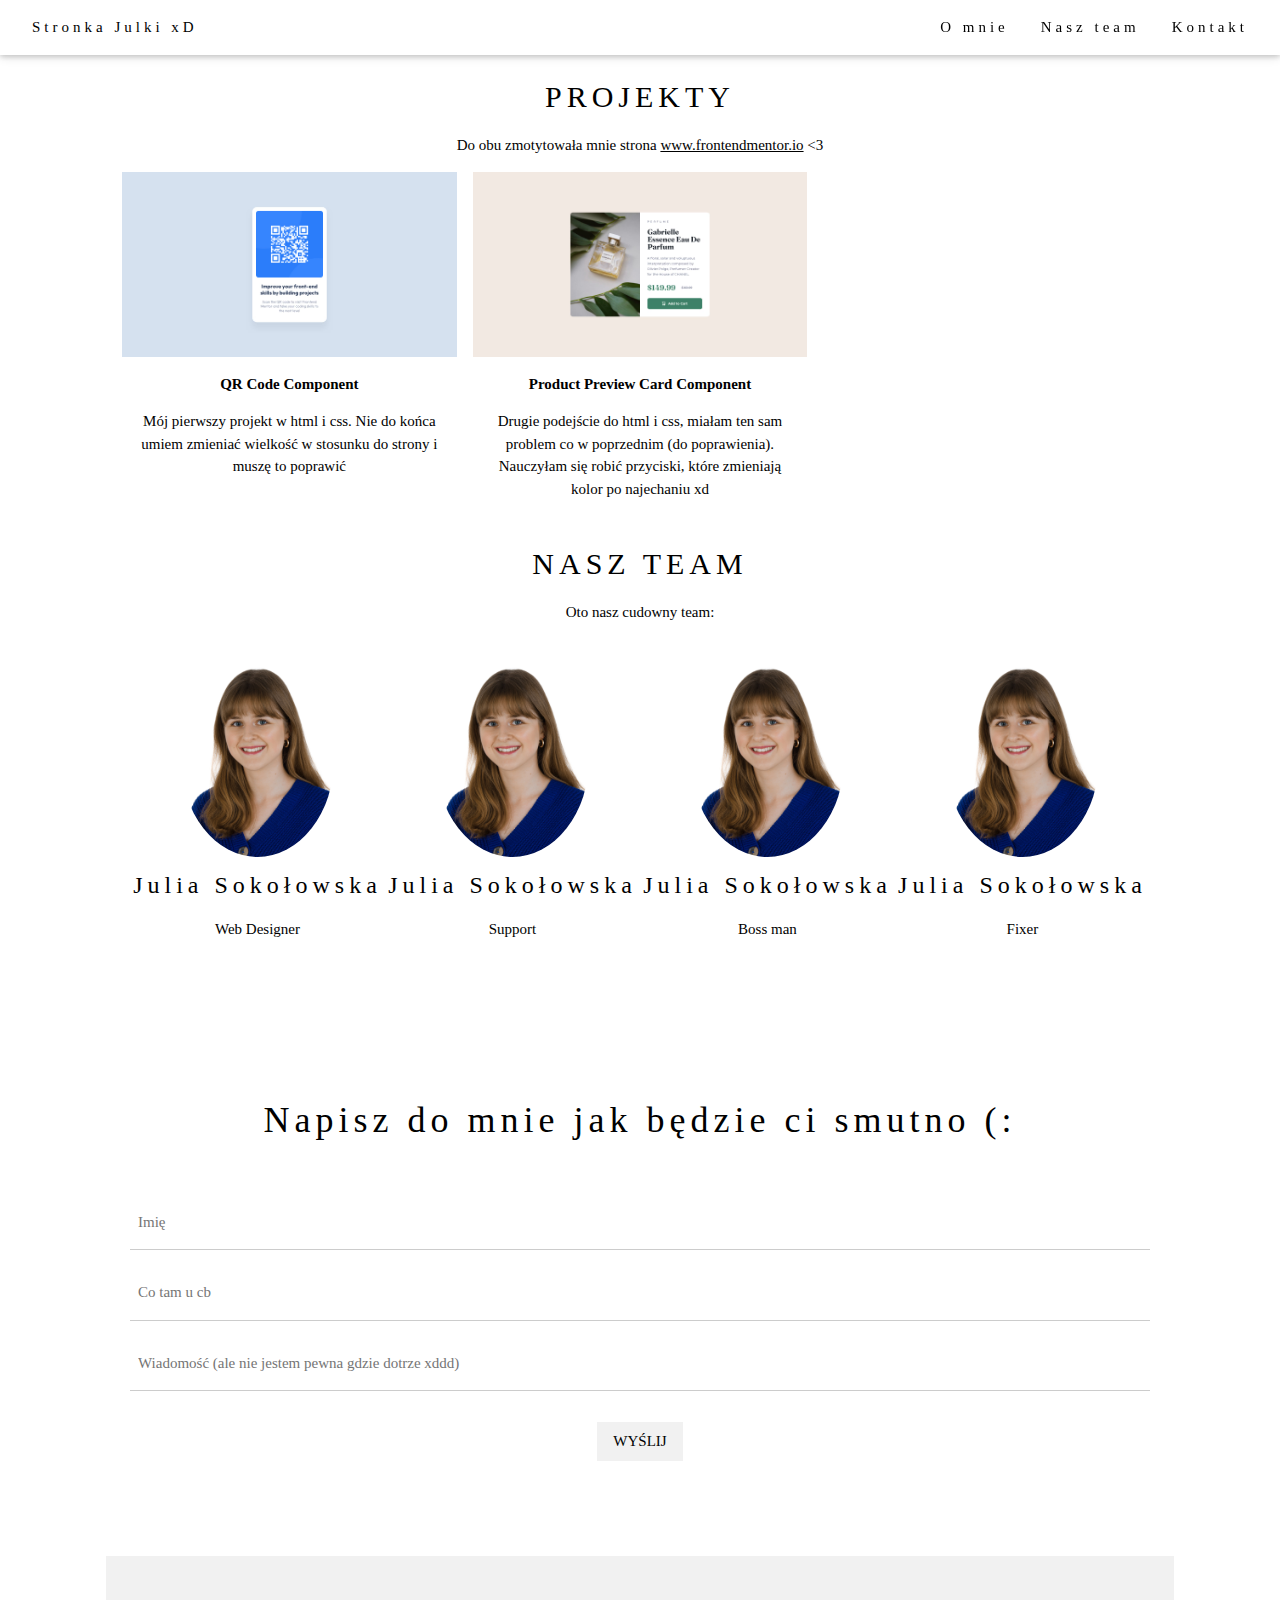
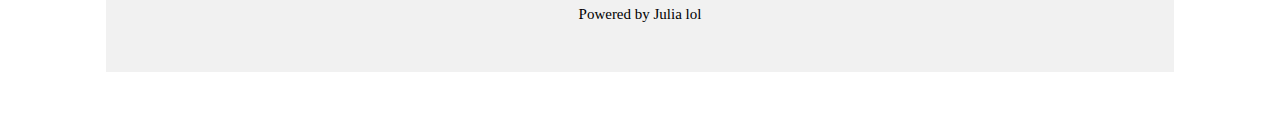
==== index.html @ 531f9da5 "kontakt zmiany" ====
<!DOCTYPE html>
<html>
<head>
<title>HEJOOO</title>
<meta charset="UTF-8">
<meta name="viewport" content="width=device-width, initial-scale=1">
<link rel="stylesheet" href="index.css">
<style>
body {font-family: "Times New Roman", Georgia, Serif;}
h1, h2, h3, h4, h5, h6 {
  font-family: "Playfair Display";
  letter-spacing: 5px;
}
</style>
</head>
<body>

<!-- Navbar -->
<div class="w3-top">
  <div class="w3-bar w3-white w3-padding w3-card" style="letter-spacing:4px;">
    <a href="#home" class="w3-bar-item w3-button">Stronka Julki xD</a>
    <!-- Right-sided navbar links. Hide them on small screens -->
    <div class="w3-right w3-hide-small">
      <a href="#projekty" class="w3-bar-item w3-button">O mnie</a>
      <a href="#naszteam" class="w3-bar-item w3-button">Nasz team</a>
      <a href="#contact" class="w3-bar-item w3-button">Kontakt</a>
    </div>
  </div>
</div>

<!-- Page content -->
<div class="w3-content" style="max-width:1100px">

 <!-- Projekty-->
 <div class="w3-container w3-padding-64 w3-center" id="projekty">
    <h2>PROJEKTY</h2>
    <p>Do obu zmotytowała mnie strona <a href="https://www.frontendmentor.io/challenges/">www.frontendmentor.io</a> <3</p>
 <div class="w3-row-padding">
    <div class="w3-third w3-container w3-margin-bottom">
      <a href="QR-code-component/"> <img src="1pro.jpg" alt="Norway" style="width:100%" class="w3-hover-opacity"></a>
      <div class="w3-container w3-white">
        <p><b>QR Code Component</b></p>
        <p>Mój pierwszy projekt w html i css. Nie do końca umiem zmieniać wielkość w stosunku do strony i muszę to poprawić</p>
      </div>
    </div>
    <div class="w3-third w3-container w3-margin-bottom">
        <a href="Product-preview-card-component/"> <img src="2pro.jpg" alt="Norway" style="width:100%" class="w3-hover-opacity"></a>
      <div class="w3-container w3-white">
        <p><b>Product Preview Card Component</b></p>
        <p>Drugie podejście do html i css, miałam ten sam problem co w poprzednim (do poprawienia). Nauczyłam się robić przyciski, które zmieniają kolor po najechaniu xd</p>
      </div>
    </div>

  <!-- Nasz team-->
 
  <div class="w3-container w3-padding-64 w3-center" id="naszteam">
    <h2>NASZ TEAM</h2>
    <p>Oto nasz cudowny team:</p>
    
    <div class="w3-row"><br>
    
    <div class="w3-quarter">
      <img src="ja.jpg" alt="Boss" style="width:60%" class="w3-circle w3-hover-opacity">
      <h3>Julia Sokołowska</h3>
      <p>Web Designer</p>
    </div>
    
    <div class="w3-quarter">
      <img src="ja.jpg" alt="Boss" style="width:60%" class="w3-circle w3-hover-opacity">
      <h3>Julia Sokołowska</h3>
      <p>Support</p>
    </div>
    
    <div class="w3-quarter">
      <img src="ja.jpg" alt="Boss" style="width:60%" class="w3-circle w3-hover-opacity">
      <h3>Julia Sokołowska</h3>
      <p>Boss man</p>
    </div>
    
    <div class="w3-quarter">
      <img src="ja.jpg" alt="Boss" style="width:60%" class="w3-circle w3-hover-opacity">
      <h3>Julia Sokołowska</h3>
      <p>Fixer</p>
    </div>
    
    </div>
    </div>
    

  <!-- Kontakt -->
  <div class="w3-container w3-padding-64" id="contact">
    <h1>Napisz do mnie jak będzie ci smutno (:</h1><br>
    <form action="/action_page.php" target="_blank">
      <p><input class="w3-input w3-padding-16" type="text" placeholder="Imię" required name="Name"></p>
      <p><input class="w3-input w3-padding-16" type="text" placeholder="Co tam u cb" required name="People"></p>
      <p><input class="w3-input w3-padding-16" type="text" placeholder="Wiadomość (ale nie jestem pewna gdzie dotrze xddd)" required name="Message"></p>
      <p><button class="w3-button w3-light-grey w3-section" type="submit">WYŚLIJ</button></p>
    </form>
  </div>
  
<!-- Koniec strony -->
</div>

<!-- Footer -->
<footer class="w3-center w3-light-grey w3-padding-32">
  <p>Powered by Julia lol</a></p>
</footer>

</body>
</html>
---- index.css ----
/* W3.CSS 4.15 December 2020 by Jan Egil and Borge Refsnes */
html{box-sizing:border-box}*,*:before,*:after{box-sizing:inherit}
/* Extract from normalize.css by Nicolas Gallagher and Jonathan Neal git.io/normalize */
html{-ms-text-size-adjust:100%;-webkit-text-size-adjust:100%}body{margin:0}
article,aside,details,figcaption,figure,footer,header,main,menu,nav,section{display:block}summary{display:list-item}
audio,canvas,progress,video{display:inline-block}progress{vertical-align:baseline}
audio:not([controls]){display:none;height:0}[hidden],template{display:none}
a{background-color:transparent}a:active,a:hover{outline-width:0}
abbr[title]{border-bottom:none;text-decoration:underline;text-decoration:underline dotted}
b,strong{font-weight:bolder}dfn{font-style:italic}mark{background:#ff0;color:#000}
small{font-size:80%}sub,sup{font-size:75%;line-height:0;position:relative;vertical-align:baseline}
sub{bottom:-0.25em}sup{top:-0.5em}figure{margin:1em 40px}img{border-style:none}
code,kbd,pre,samp{font-family:monospace,monospace;font-size:1em}hr{box-sizing:content-box;height:0;overflow:visible}
button,input,select,textarea,optgroup{font:inherit;margin:0}optgroup{font-weight:bold}
button,input{overflow:visible}button,select{text-transform:none}
button,[type=button],[type=reset],[type=submit]{-webkit-appearance:button}
button::-moz-focus-inner,[type=button]::-moz-focus-inner,[type=reset]::-moz-focus-inner,[type=submit]::-moz-focus-inner{border-style:none;padding:0}
button:-moz-focusring,[type=button]:-moz-focusring,[type=reset]:-moz-focusring,[type=submit]:-moz-focusring{outline:1px dotted ButtonText}
fieldset{border:1px solid #c0c0c0;margin:0 2px;padding:.35em .625em .75em}
legend{color:inherit;display:table;max-width:100%;padding:0;white-space:normal}textarea{overflow:auto}
[type=checkbox],[type=radio]{padding:0}
[type=number]::-webkit-inner-spin-button,[type=number]::-webkit-outer-spin-button{height:auto}
[type=search]{-webkit-appearance:textfield;outline-offset:-2px}
[type=search]::-webkit-search-decoration{-webkit-appearance:none}
::-webkit-file-upload-button{-webkit-appearance:button;font:inherit}
/* End extract */
html,body{font-family:Verdana,sans-serif;font-size:15px;line-height:1.5}html{overflow-x:hidden}
h1{font-size:36px}h2{font-size:30px}h3{font-size:24px}h4{font-size:20px}h5{font-size:18px}h6{font-size:16px}
.w3-serif{font-family:serif}.w3-sans-serif{font-family:sans-serif}.w3-cursive{font-family:cursive}.w3-monospace{font-family:monospace}
h1,h2,h3,h4,h5,h6{font-family:"Segoe UI",Arial,sans-serif;font-weight:400;margin:10px 0}.w3-wide{letter-spacing:4px}
hr{border:0;border-top:1px solid #eee;margin:20px 0}
.w3-image{max-width:100%;height:auto}img{vertical-align:middle}a{color:inherit}
.w3-table,.w3-table-all{border-collapse:collapse;border-spacing:0;width:100%;display:table}.w3-table-all{border:1px solid #ccc}
.w3-bordered tr,.w3-table-all tr{border-bottom:1px solid #ddd}.w3-striped tbody tr:nth-child(even){background-color:#f1f1f1}
.w3-table-all tr:nth-child(odd){background-color:#fff}.w3-table-all tr:nth-child(even){background-color:#f1f1f1}
.w3-hoverable tbody tr:hover,.w3-ul.w3-hoverable li:hover{background-color:#ccc}.w3-centered tr th,.w3-centered tr td{text-align:center}
.w3-table td,.w3-table th,.w3-table-all td,.w3-table-all th{padding:8px 8px;display:table-cell;text-align:left;vertical-align:top}
.w3-table th:first-child,.w3-table td:first-child,.w3-table-all th:first-child,.w3-table-all td:first-child{padding-left:16px}
.w3-btn,.w3-button{border:none;display:inline-block;padding:8px 16px;vertical-align:middle;overflow:hidden;text-decoration:none;color:inherit;background-color:inherit;text-align:center;cursor:pointer;white-space:nowrap}
.w3-btn:hover{box-shadow:0 8px 16px 0 rgba(0,0,0,0.2),0 6px 20px 0 rgba(0,0,0,0.19)}
.w3-btn,.w3-button{-webkit-touch-callout:none;-webkit-user-select:none;-khtml-user-select:none;-moz-user-select:none;-ms-user-select:none;user-select:none}   
.w3-disabled,.w3-btn:disabled,.w3-button:disabled{cursor:not-allowed;opacity:0.3}.w3-disabled *,:disabled *{pointer-events:none}
.w3-btn.w3-disabled:hover,.w3-btn:disabled:hover{box-shadow:none}
.w3-badge,.w3-tag{background-color:#000;color:#fff;display:inline-block;padding-left:8px;padding-right:8px;text-align:center}.w3-badge{border-radius:50%}
.w3-ul{list-style-type:none;padding:0;margin:0}.w3-ul li{padding:8px 16px;border-bottom:1px solid #ddd}.w3-ul li:last-child{border-bottom:none}
.w3-tooltip,.w3-display-container{position:relative}.w3-tooltip .w3-text{display:none}.w3-tooltip:hover .w3-text{display:inline-block}
.w3-ripple:active{opacity:0.5}.w3-ripple{transition:opacity 0s}
.w3-input{padding:8px;display:block;border:none;border-bottom:1px solid #ccc;width:100%}
.w3-select{padding:9px 0;width:100%;border:none;border-bottom:1px solid #ccc}
.w3-dropdown-click,.w3-dropdown-hover{position:relative;display:inline-block;cursor:pointer}
.w3-dropdown-hover:hover .w3-dropdown-content{display:block}
.w3-dropdown-hover:first-child,.w3-dropdown-click:hover{background-color:#ccc;color:#000}
.w3-dropdown-hover:hover > .w3-button:first-child,.w3-dropdown-click:hover > .w3-button:first-child{background-color:#ccc;color:#000}
.w3-dropdown-content{cursor:auto;color:#000;background-color:#fff;display:none;position:absolute;min-width:160px;margin:0;padding:0;z-index:1}
.w3-check,.w3-radio{width:24px;height:24px;position:relative;top:6px}
.w3-sidebar{height:100%;width:200px;background-color:#fff;position:fixed!important;z-index:1;overflow:auto}
.w3-bar-block .w3-dropdown-hover,.w3-bar-block .w3-dropdown-click{width:100%}
.w3-bar-block .w3-dropdown-hover .w3-dropdown-content,.w3-bar-block .w3-dropdown-click .w3-dropdown-content{min-width:100%}
.w3-bar-block .w3-dropdown-hover .w3-button,.w3-bar-block .w3-dropdown-click .w3-button{width:100%;text-align:left;padding:8px 16px}
.w3-main,#main{transition:margin-left .4s}
.w3-modal{z-index:3;display:none;padding-top:100px;position:fixed;left:0;top:0;width:100%;height:100%;overflow:auto;background-color:rgb(0,0,0);background-color:rgba(0,0,0,0.4)}
.w3-modal-content{margin:auto;background-color:#fff;position:relative;padding:0;outline:0;width:600px}
.w3-bar{width:100%;overflow:hidden}.w3-center .w3-bar{display:inline-block;width:auto}
.w3-bar .w3-bar-item{padding:8px 16px;float:left;width:auto;border:none;display:block;outline:0}
.w3-bar .w3-dropdown-hover,.w3-bar .w3-dropdown-click{position:static;float:left}
.w3-bar .w3-button{white-space:normal}
.w3-bar-block .w3-bar-item{width:100%;display:block;padding:8px 16px;text-align:left;border:none;white-space:normal;float:none;outline:0}
.w3-bar-block.w3-center .w3-bar-item{text-align:center}.w3-block{display:block;width:100%}
.w3-responsive{display:block;overflow-x:auto}
.w3-container:after,.w3-container:before,.w3-panel:after,.w3-panel:before,.w3-row:after,.w3-row:before,.w3-row-padding:after,.w3-row-padding:before,
.w3-cell-row:before,.w3-cell-row:after,.w3-clear:after,.w3-clear:before,.w3-bar:before,.w3-bar:after{content:"";display:table;clear:both}
.w3-col,.w3-half,.w3-third,.w3-twothird,.w3-threequarter,.w3-quarter{float:left;width:100%}
.w3-col.s1{width:8.33333%}.w3-col.s2{width:16.66666%}.w3-col.s3{width:24.99999%}.w3-col.s4{width:33.33333%}
.w3-col.s5{width:41.66666%}.w3-col.s6{width:49.99999%}.w3-col.s7{width:58.33333%}.w3-col.s8{width:66.66666%}
.w3-col.s9{width:74.99999%}.w3-col.s10{width:83.33333%}.w3-col.s11{width:91.66666%}.w3-col.s12{width:99.99999%}
@media (min-width:601px){.w3-col.m1{width:8.33333%}.w3-col.m2{width:16.66666%}.w3-col.m3,.w3-quarter{width:24.99999%}.w3-col.m4,.w3-third{width:33.33333%}
.w3-col.m5{width:41.66666%}.w3-col.m6,.w3-half{width:49.99999%}.w3-col.m7{width:58.33333%}.w3-col.m8,.w3-twothird{width:66.66666%}
.w3-col.m9,.w3-threequarter{width:74.99999%}.w3-col.m10{width:83.33333%}.w3-col.m11{width:91.66666%}.w3-col.m12{width:99.99999%}}
@media (min-width:993px){.w3-col.l1{width:8.33333%}.w3-col.l2{width:16.66666%}.w3-col.l3{width:24.99999%}.w3-col.l4{width:33.33333%}
.w3-col.l5{width:41.66666%}.w3-col.l6{width:49.99999%}.w3-col.l7{width:58.33333%}.w3-col.l8{width:66.66666%}
.w3-col.l9{width:74.99999%}.w3-col.l10{width:83.33333%}.w3-col.l11{width:91.66666%}.w3-col.l12{width:99.99999%}}
.w3-rest{overflow:hidden}.w3-stretch{margin-left:-16px;margin-right:-16px}
.w3-content,.w3-auto{margin-left:auto;margin-right:auto}.w3-content{max-width:980px}.w3-auto{max-width:1140px}
.w3-cell-row{display:table;width:100%}.w3-cell{display:table-cell}
.w3-cell-top{vertical-align:top}.w3-cell-middle{vertical-align:middle}.w3-cell-bottom{vertical-align:bottom}
.w3-hide{display:none!important}.w3-show-block,.w3-show{display:block!important}.w3-show-inline-block{display:inline-block!important}
@media (max-width:1205px){.w3-auto{max-width:95%}}
@media (max-width:600px){.w3-modal-content{margin:0 10px;width:auto!important}.w3-modal{padding-top:30px}
.w3-dropdown-hover.w3-mobile .w3-dropdown-content,.w3-dropdown-click.w3-mobile .w3-dropdown-content{position:relative}	
.w3-hide-small{display:none!important}.w3-mobile{display:block;width:100%!important}.w3-bar-item.w3-mobile,.w3-dropdown-hover.w3-mobile,.w3-dropdown-click.w3-mobile{text-align:center}
.w3-dropdown-hover.w3-mobile,.w3-dropdown-hover.w3-mobile .w3-btn,.w3-dropdown-hover.w3-mobile .w3-button,.w3-dropdown-click.w3-mobile,.w3-dropdown-click.w3-mobile .w3-btn,.w3-dropdown-click.w3-mobile .w3-button{width:100%}}
@media (max-width:768px){.w3-modal-content{width:500px}.w3-modal{padding-top:50px}}
@media (min-width:993px){.w3-modal-content{width:900px}.w3-hide-large{display:none!important}.w3-sidebar.w3-collapse{display:block!important}}
@media (max-width:992px) and (min-width:601px){.w3-hide-medium{display:none!important}}
@media (max-width:992px){.w3-sidebar.w3-collapse{display:none}.w3-main{margin-left:0!important;margin-right:0!important}.w3-auto{max-width:100%}}
.w3-top,.w3-bottom{position:fixed;width:100%;z-index:1}.w3-top{top:0}.w3-bottom{bottom:0}
.w3-overlay{position:fixed;display:none;width:100%;height:100%;top:0;left:0;right:0;bottom:0;background-color:rgba(0,0,0,0.5);z-index:2}
.w3-display-topleft{position:absolute;left:0;top:0}.w3-display-topright{position:absolute;right:0;top:0}
.w3-display-bottomleft{position:absolute;left:0;bottom:0}.w3-display-bottomright{position:absolute;right:0;bottom:0}
.w3-display-middle{position:absolute;top:50%;left:50%;transform:translate(-50%,-50%);-ms-transform:translate(-50%,-50%)}
.w3-display-left{position:absolute;top:50%;left:0%;transform:translate(0%,-50%);-ms-transform:translate(-0%,-50%)}
.w3-display-right{position:absolute;top:50%;right:0%;transform:translate(0%,-50%);-ms-transform:translate(0%,-50%)}
.w3-display-topmiddle{position:absolute;left:50%;top:0;transform:translate(-50%,0%);-ms-transform:translate(-50%,0%)}
.w3-display-bottommiddle{position:absolute;left:50%;bottom:0;transform:translate(-50%,0%);-ms-transform:translate(-50%,0%)}
.w3-display-container:hover .w3-display-hover{display:block}.w3-display-container:hover span.w3-display-hover{display:inline-block}.w3-display-hover{display:none}
.w3-display-position{position:absolute}
.w3-circle{border-radius:50%}
.w3-round-small{border-radius:2px}.w3-round,.w3-round-medium{border-radius:4px}.w3-round-large{border-radius:8px}.w3-round-xlarge{border-radius:16px}.w3-round-xxlarge{border-radius:32px}
.w3-row-padding,.w3-row-padding>.w3-half,.w3-row-padding>.w3-third,.w3-row-padding>.w3-twothird,.w3-row-padding>.w3-threequarter,.w3-row-padding>.w3-quarter,.w3-row-padding>.w3-col{padding:0 8px}
.w3-container,.w3-panel{padding:0.01em 16px}.w3-panel{margin-top:16px;margin-bottom:16px}
.w3-code,.w3-codespan{font-family:Consolas,"courier new";font-size:16px}
.w3-code{width:auto;background-color:#fff;padding:8px 12px;border-left:4px solid #4CAF50;word-wrap:break-word}
.w3-codespan{color:crimson;background-color:#f1f1f1;padding-left:4px;padding-right:4px;font-size:110%}
.w3-card,.w3-card-2{box-shadow:0 2px 5px 0 rgba(0,0,0,0.16),0 2px 10px 0 rgba(0,0,0,0.12)}
.w3-card-4,.w3-hover-shadow:hover{box-shadow:0 4px 10px 0 rgba(0,0,0,0.2),0 4px 20px 0 rgba(0,0,0,0.19)}
.w3-spin{animation:w3-spin 2s infinite linear}@keyframes w3-spin{0%{transform:rotate(0deg)}100%{transform:rotate(359deg)}}
.w3-animate-fading{animation:fading 10s infinite}@keyframes fading{0%{opacity:0}50%{opacity:1}100%{opacity:0}}
.w3-animate-opacity{animation:opac 0.8s}@keyframes opac{from{opacity:0} to{opacity:1}}
.w3-animate-top{position:relative;animation:animatetop 0.4s}@keyframes animatetop{from{top:-300px;opacity:0} to{top:0;opacity:1}}
.w3-animate-left{position:relative;animation:animateleft 0.4s}@keyframes animateleft{from{left:-300px;opacity:0} to{left:0;opacity:1}}
.w3-animate-right{position:relative;animation:animateright 0.4s}@keyframes animateright{from{right:-300px;opacity:0} to{right:0;opacity:1}}
.w3-animate-bottom{position:relative;animation:animatebottom 0.4s}@keyframes animatebottom{from{bottom:-300px;opacity:0} to{bottom:0;opacity:1}}
.w3-animate-zoom {animation:animatezoom 0.6s}@keyframes animatezoom{from{transform:scale(0)} to{transform:scale(1)}}
.w3-animate-input{transition:width 0.4s ease-in-out}.w3-animate-input:focus{width:100%!important}
.w3-opacity,.w3-hover-opacity:hover{opacity:0.60}.w3-opacity-off,.w3-hover-opacity-off:hover{opacity:1}
.w3-opacity-max{opacity:0.25}.w3-opacity-min{opacity:0.75}
.w3-greyscale-max,.w3-grayscale-max,.w3-hover-greyscale:hover,.w3-hover-grayscale:hover{filter:grayscale(100%)}
.w3-greyscale,.w3-grayscale{filter:grayscale(75%)}.w3-greyscale-min,.w3-grayscale-min{filter:grayscale(50%)}
.w3-sepia{filter:sepia(75%)}.w3-sepia-max,.w3-hover-sepia:hover{filter:sepia(100%)}.w3-sepia-min{filter:sepia(50%)}
.w3-tiny{font-size:10px!important}.w3-small{font-size:12px!important}.w3-medium{font-size:15px!important}.w3-large{font-size:18px!important}
.w3-xlarge{font-size:24px!important}.w3-xxlarge{font-size:36px!important}.w3-xxxlarge{font-size:48px!important}.w3-jumbo{font-size:64px!important}
.w3-left-align{text-align:left!important}.w3-right-align{text-align:right!important}.w3-justify{text-align:justify!important}.w3-center{text-align:center!important}
.w3-border-0{border:0!important}.w3-border{border:1px solid #ccc!important}
.w3-border-top{border-top:1px solid #ccc!important}.w3-border-bottom{border-bottom:1px solid #ccc!important}
.w3-border-left{border-left:1px solid #ccc!important}.w3-border-right{border-right:1px solid #ccc!important}
.w3-topbar{border-top:6px solid #ccc!important}.w3-bottombar{border-bottom:6px solid #ccc!important}
.w3-leftbar{border-left:6px solid #ccc!important}.w3-rightbar{border-right:6px solid #ccc!important}
.w3-section,.w3-code{margin-top:16px!important;margin-bottom:16px!important}
.w3-margin{margin:16px!important}.w3-margin-top{margin-top:16px!important}.w3-margin-bottom{margin-bottom:16px!important}
.w3-margin-left{margin-left:16px!important}.w3-margin-right{margin-right:16px!important}
.w3-padding-small{padding:4px 8px!important}.w3-padding{padding:8px 16px!important}.w3-padding-large{padding:12px 24px!important}
.w3-padding-16{padding-top:16px!important;padding-bottom:16px!important}.w3-padding-24{padding-top:24px!important;padding-bottom:24px!important}
.w3-padding-32{padding-top:32px!important;padding-bottom:32px!important}.w3-padding-48{padding-top:48px!important;padding-bottom:48px!important}
.w3-padding-64{padding-top:64px!important;padding-bottom:64px!important}
.w3-padding-top-64{padding-top:64px!important}.w3-padding-top-48{padding-top:48px!important}
.w3-padding-top-32{padding-top:32px!important}.w3-padding-top-24{padding-top:24px!important}
.w3-left{float:left!important}.w3-right{float:right!important}
.w3-button:hover{color:#000!important;background-color:#ccc!important}
.w3-transparent,.w3-hover-none:hover{background-color:transparent!important}
.w3-hover-none:hover{box-shadow:none!important}
/* Colors */
.w3-amber,.w3-hover-amber:hover{color:#000!important;background-color:#ffc107!important}
.w3-aqua,.w3-hover-aqua:hover{color:#000!important;background-color:#00ffff!important}
.w3-blue,.w3-hover-blue:hover{color:#fff!important;background-color:#2196F3!important}
.w3-light-blue,.w3-hover-light-blue:hover{color:#000!important;background-color:#87CEEB!important}
.w3-brown,.w3-hover-brown:hover{color:#fff!important;background-color:#795548!important}
.w3-cyan,.w3-hover-cyan:hover{color:#000!important;background-color:#00bcd4!important}
.w3-blue-grey,.w3-hover-blue-grey:hover,.w3-blue-gray,.w3-hover-blue-gray:hover{color:#fff!important;background-color:#607d8b!important}
.w3-green,.w3-hover-green:hover{color:#fff!important;background-color:#4CAF50!important}
.w3-light-green,.w3-hover-light-green:hover{color:#000!important;background-color:#8bc34a!important}
.w3-indigo,.w3-hover-indigo:hover{color:#fff!important;background-color:#3f51b5!important}
.w3-khaki,.w3-hover-khaki:hover{color:#000!important;background-color:#f0e68c!important}
.w3-lime,.w3-hover-lime:hover{color:#000!important;background-color:#cddc39!important}
.w3-orange,.w3-hover-orange:hover{color:#000!important;background-color:#ff9800!important}
.w3-deep-orange,.w3-hover-deep-orange:hover{color:#fff!important;background-color:#ff5722!important}
.w3-pink,.w3-hover-pink:hover{color:#fff!important;background-color:#e91e63!important}
.w3-purple,.w3-hover-purple:hover{color:#fff!important;background-color:#9c27b0!important}
.w3-deep-purple,.w3-hover-deep-purple:hover{color:#fff!important;background-color:#673ab7!important}
.w3-red,.w3-hover-red:hover{color:#fff!important;background-color:#f44336!important}
.w3-sand,.w3-hover-sand:hover{color:#000!important;background-color:#fdf5e6!important}
.w3-teal,.w3-hover-teal:hover{color:#fff!important;background-color:#009688!important}
.w3-yellow,.w3-hover-yellow:hover{color:#000!important;background-color:#ffeb3b!important}
.w3-white,.w3-hover-white:hover{color:#000!important;background-color:#fff!important}
.w3-black,.w3-hover-black:hover{color:#fff!important;background-color:#000!important}
.w3-grey,.w3-hover-grey:hover,.w3-gray,.w3-hover-gray:hover{color:#000!important;background-color:#9e9e9e!important}
.w3-light-grey,.w3-hover-light-grey:hover,.w3-light-gray,.w3-hover-light-gray:hover{color:#000!important;background-color:#f1f1f1!important}
.w3-dark-grey,.w3-hover-dark-grey:hover,.w3-dark-gray,.w3-hover-dark-gray:hover{color:#fff!important;background-color:#616161!important}
.w3-pale-red,.w3-hover-pale-red:hover{color:#000!important;background-color:#ffdddd!important}
.w3-pale-green,.w3-hover-pale-green:hover{color:#000!important;background-color:#ddffdd!important}
.w3-pale-yellow,.w3-hover-pale-yellow:hover{color:#000!important;background-color:#ffffcc!important}
.w3-pale-blue,.w3-hover-pale-blue:hover{color:#000!important;background-color:#ddffff!important}
.w3-text-amber,.w3-hover-text-amber:hover{color:#ffc107!important}
.w3-text-aqua,.w3-hover-text-aqua:hover{color:#00ffff!important}
.w3-text-blue,.w3-hover-text-blue:hover{color:#2196F3!important}
.w3-text-light-blue,.w3-hover-text-light-blue:hover{color:#87CEEB!important}
.w3-text-brown,.w3-hover-text-brown:hover{color:#795548!important}
.w3-text-cyan,.w3-hover-text-cyan:hover{color:#00bcd4!important}
.w3-text-blue-grey,.w3-hover-text-blue-grey:hover,.w3-text-blue-gray,.w3-hover-text-blue-gray:hover{color:#607d8b!important}
.w3-text-green,.w3-hover-text-green:hover{color:#4CAF50!important}
.w3-text-light-green,.w3-hover-text-light-green:hover{color:#8bc34a!important}
.w3-text-indigo,.w3-hover-text-indigo:hover{color:#3f51b5!important}
.w3-text-khaki,.w3-hover-text-khaki:hover{color:#b4aa50!important}
.w3-text-lime,.w3-hover-text-lime:hover{color:#cddc39!important}
.w3-text-orange,.w3-hover-text-orange:hover{color:#ff9800!important}
.w3-text-deep-orange,.w3-hover-text-deep-orange:hover{color:#ff5722!important}
.w3-text-pink,.w3-hover-text-pink:hover{color:#e91e63!important}
.w3-text-purple,.w3-hover-text-purple:hover{color:#9c27b0!important}
.w3-text-deep-purple,.w3-hover-text-deep-purple:hover{color:#673ab7!important}
.w3-text-red,.w3-hover-text-red:hover{color:#f44336!important}
.w3-text-sand,.w3-hover-text-sand:hover{color:#fdf5e6!important}
.w3-text-teal,.w3-hover-text-teal:hover{color:#009688!important}
.w3-text-yellow,.w3-hover-text-yellow:hover{color:#d2be0e!important}
.w3-text-white,.w3-hover-text-white:hover{color:#fff!important}
.w3-text-black,.w3-hover-text-black:hover{color:#000!important}
.w3-text-grey,.w3-hover-text-grey:hover,.w3-text-gray,.w3-hover-text-gray:hover{color:#757575!important}
.w3-text-light-grey,.w3-hover-text-light-grey:hover,.w3-text-light-gray,.w3-hover-text-light-gray:hover{color:#f1f1f1!important}
.w3-text-dark-grey,.w3-hover-text-dark-grey:hover,.w3-text-dark-gray,.w3-hover-text-dark-gray:hover{color:#3a3a3a!important}
.w3-border-amber,.w3-hover-border-amber:hover{border-color:#ffc107!important}
.w3-border-aqua,.w3-hover-border-aqua:hover{border-color:#00ffff!important}
.w3-border-blue,.w3-hover-border-blue:hover{border-color:#2196F3!important}
.w3-border-light-blue,.w3-hover-border-light-blue:hover{border-color:#87CEEB!important}
.w3-border-brown,.w3-hover-border-brown:hover{border-color:#795548!important}
.w3-border-cyan,.w3-hover-border-cyan:hover{border-color:#00bcd4!important}
.w3-border-blue-grey,.w3-hover-border-blue-grey:hover,.w3-border-blue-gray,.w3-hover-border-blue-gray:hover{border-color:#607d8b!important}
.w3-border-green,.w3-hover-border-green:hover{border-color:#4CAF50!important}
.w3-border-light-green,.w3-hover-border-light-green:hover{border-color:#8bc34a!important}
.w3-border-indigo,.w3-hover-border-indigo:hover{border-color:#3f51b5!important}
.w3-border-khaki,.w3-hover-border-khaki:hover{border-color:#f0e68c!important}
.w3-border-lime,.w3-hover-border-lime:hover{border-color:#cddc39!important}
.w3-border-orange,.w3-hover-border-orange:hover{border-color:#ff9800!important}
.w3-border-deep-orange,.w3-hover-border-deep-orange:hover{border-color:#ff5722!important}
.w3-border-pink,.w3-hover-border-pink:hover{border-color:#e91e63!important}
.w3-border-purple,.w3-hover-border-purple:hover{border-color:#9c27b0!important}
.w3-border-deep-purple,.w3-hover-border-deep-purple:hover{border-color:#673ab7!important}
.w3-border-red,.w3-hover-border-red:hover{border-color:#f44336!important}
.w3-border-sand,.w3-hover-border-sand:hover{border-color:#fdf5e6!important}
.w3-border-teal,.w3-hover-border-teal:hover{border-color:#009688!important}
.w3-border-yellow,.w3-hover-border-yellow:hover{border-color:#ffeb3b!important}
.w3-border-white,.w3-hover-border-white:hover{border-color:#fff!important}
.w3-border-black,.w3-hover-border-black:hover{border-color:#000!important}
.w3-border-grey,.w3-hover-border-grey:hover,.w3-border-gray,.w3-hover-border-gray:hover{border-color:#9e9e9e!important}
.w3-border-light-grey,.w3-hover-border-light-grey:hover,.w3-border-light-gray,.w3-hover-border-light-gray:hover{border-color:#f1f1f1!important}
.w3-border-dark-grey,.w3-hover-border-dark-grey:hover,.w3-border-dark-gray,.w3-hover-border-dark-gray:hover{border-color:#616161!important}
.w3-border-pale-red,.w3-hover-border-pale-red:hover{border-color:#ffe7e7!important}.w3-border-pale-green,.w3-hover-border-pale-green:hover{border-color:#e7ffe7!important}
.w3-border-pale-yellow,.w3-hover-border-pale-yellow:hover{border-color:#ffffcc!important}.w3-border-pale-blue,.w3-hover-border-pale-blue:hover{border-color:#e7ffff!important}
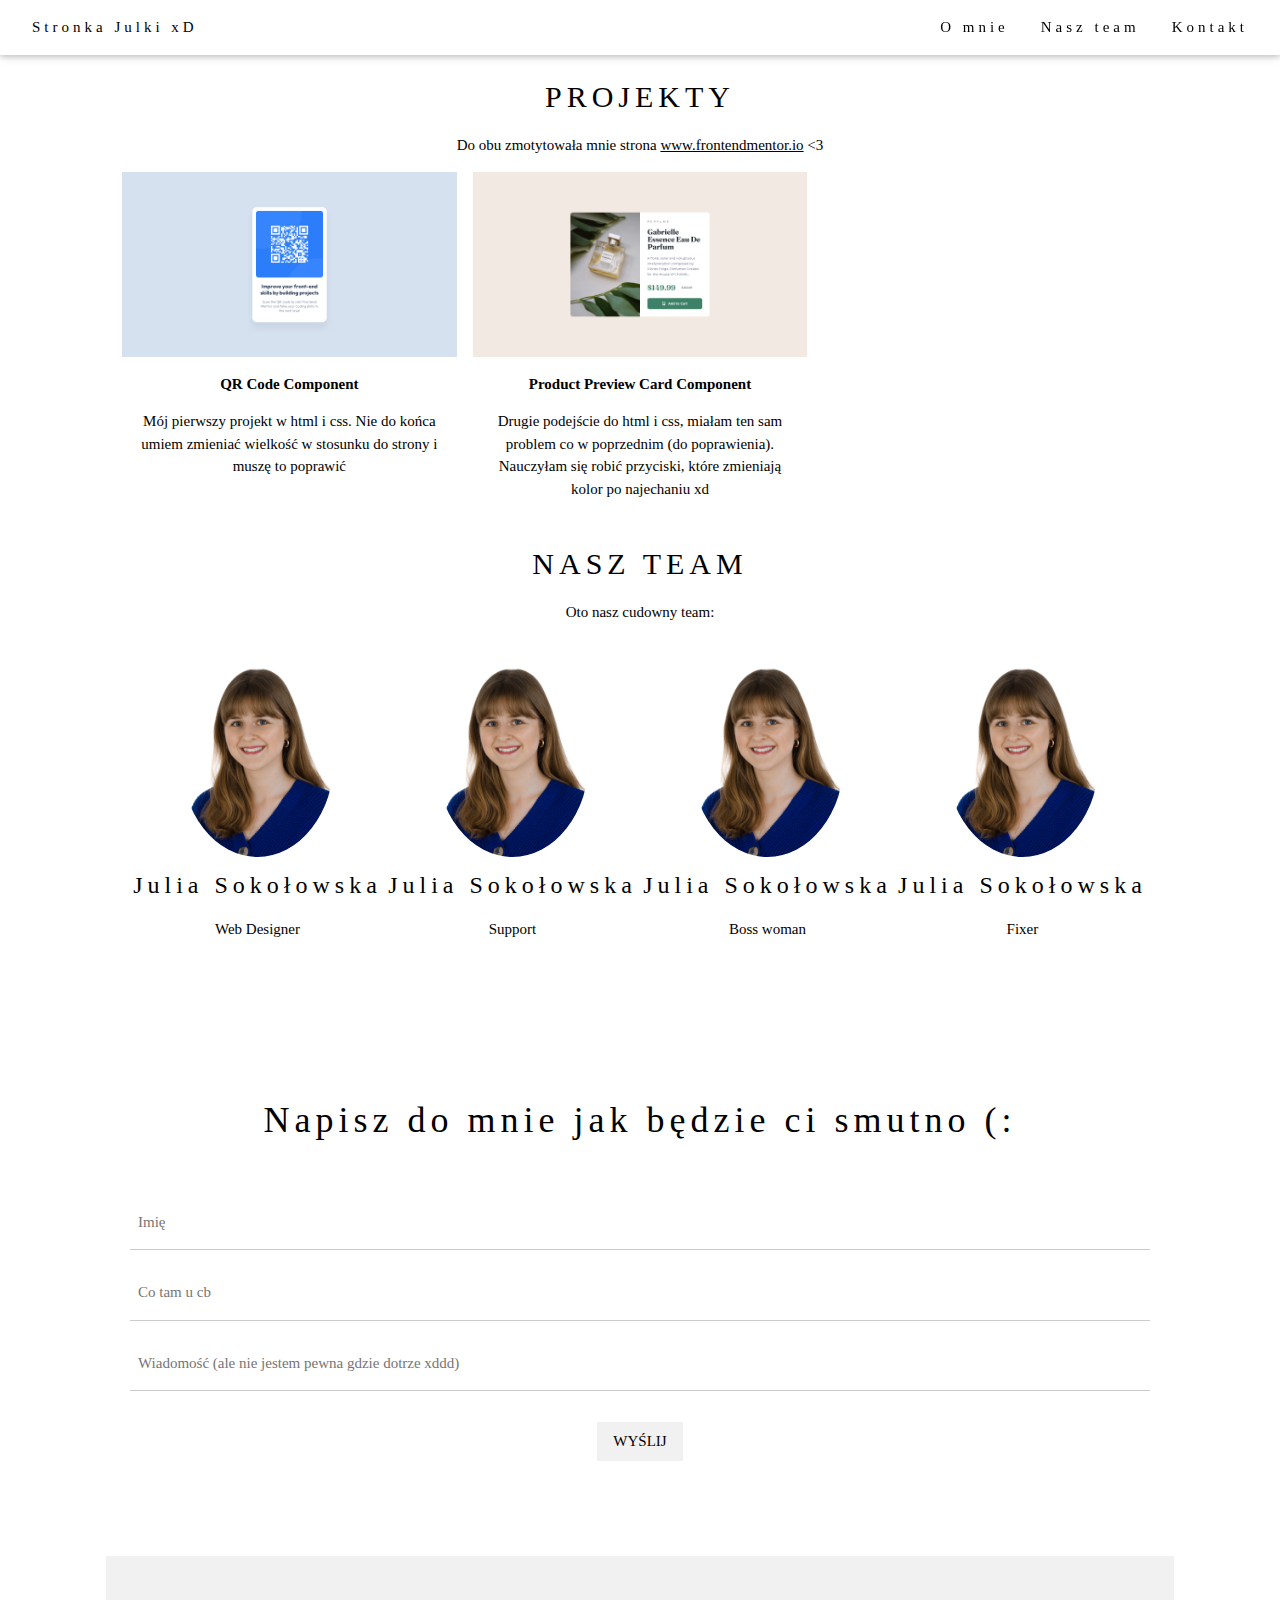
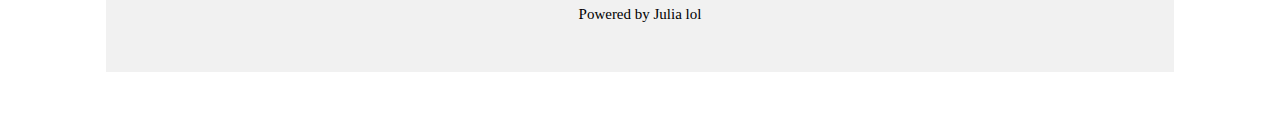
==== commit 89467026: "boss woman" ====
--- a/index.html
+++ b/index.html
@@ -74,7 +74,7 @@
     <div class="w3-quarter">
       <img src="ja.jpg" alt="Boss" style="width:60%" class="w3-circle w3-hover-opacity">
       <h3>Julia Sokołowska</h3>
-      <p>Boss man</p>
+      <p>Boss woman</p>
     </div>
     
     <div class="w3-quarter">
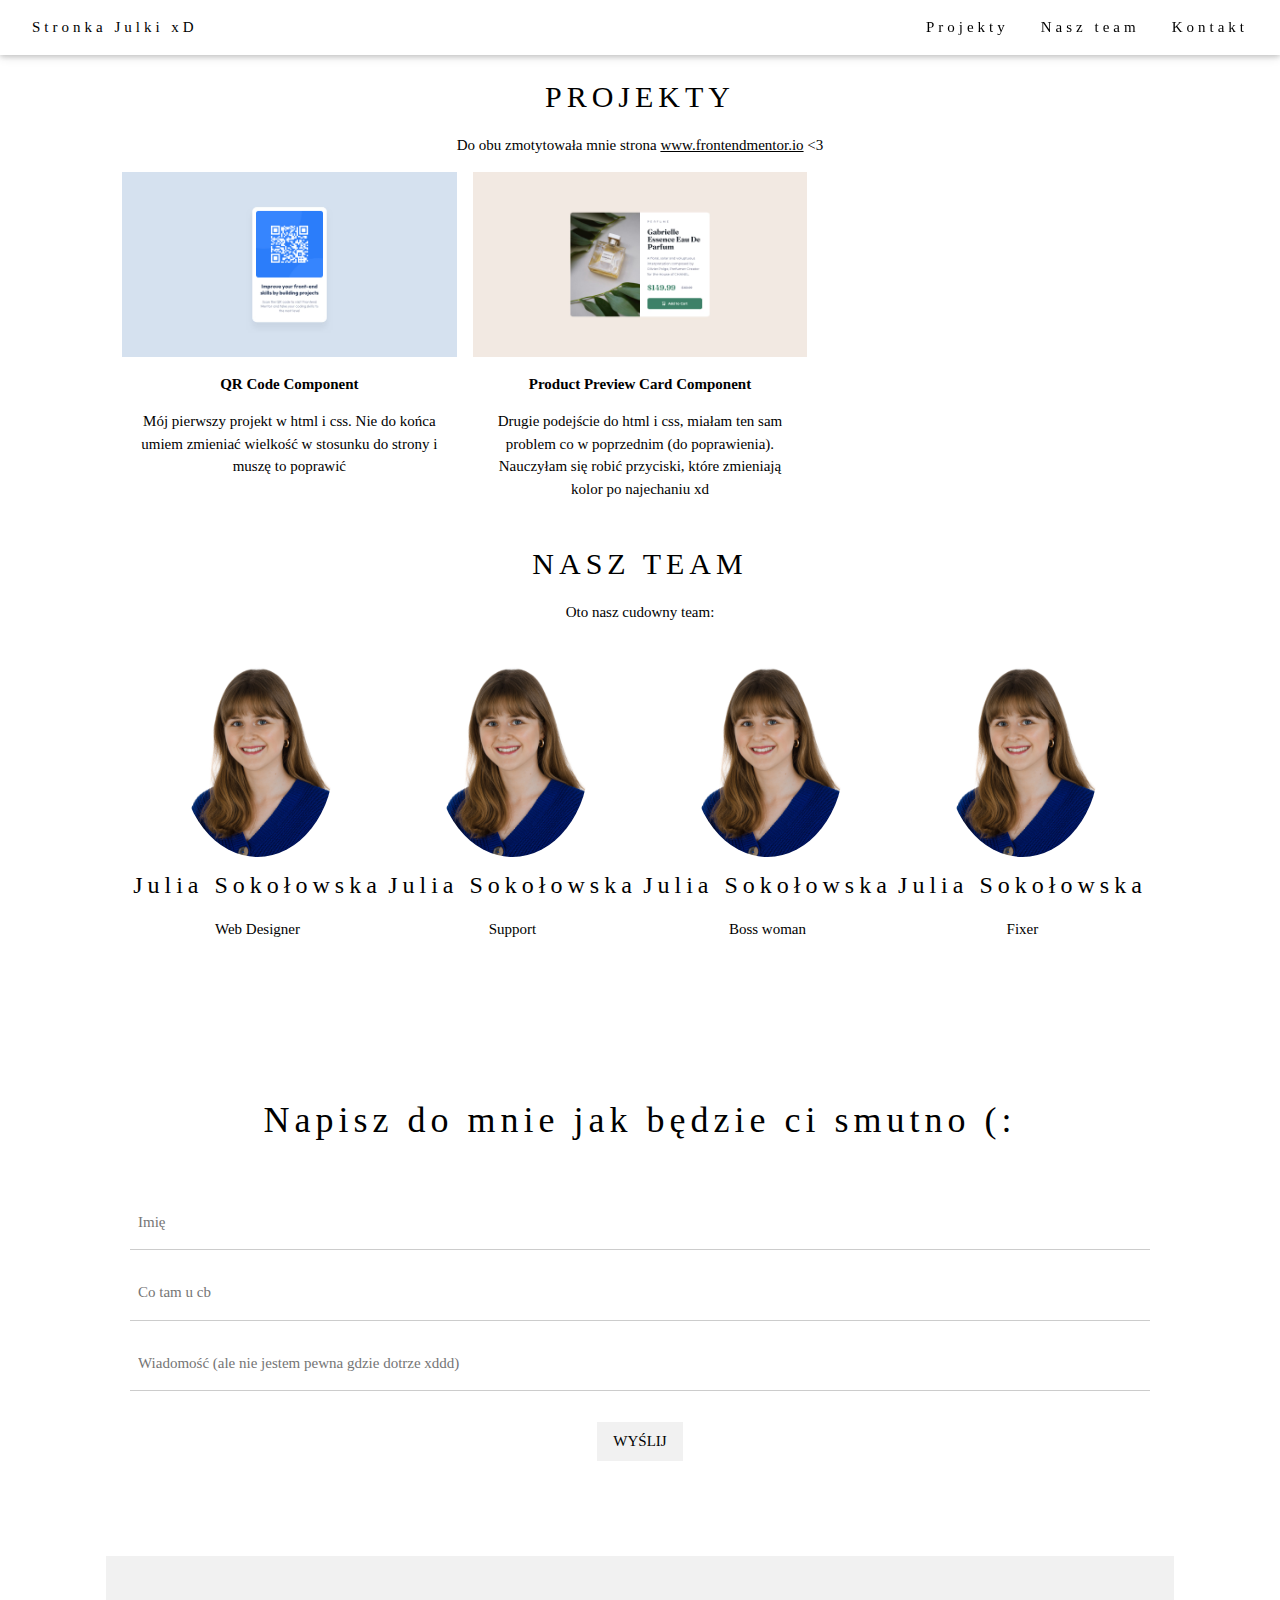
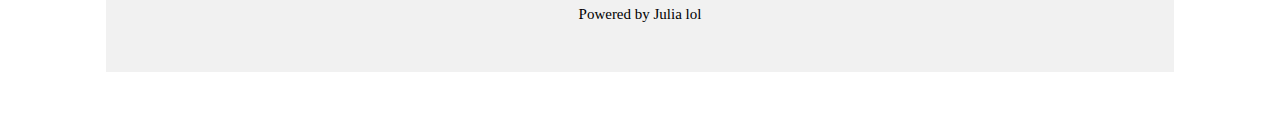
==== commit 4fbf3cd5: "QR code dodanie nav baru" ====
--- a/index.html
+++ b/index.html
@@ -21,9 +21,9 @@
     <a href="#home" class="w3-bar-item w3-button">Stronka Julki xD</a>
     <!-- Right-sided navbar links. Hide them on small screens -->
     <div class="w3-right w3-hide-small">
-      <a href="#projekty" class="w3-bar-item w3-button">O mnie</a>
+      <a href="#projekty" class="w3-bar-item w3-button">Projekty</a>
       <a href="#naszteam" class="w3-bar-item w3-button">Nasz team</a>
-      <a href="#contact" class="w3-bar-item w3-button">Kontakt</a>
+      <a href="#kontakt" class="w3-bar-item w3-button">Kontakt</a>
     </div>
   </div>
 </div>
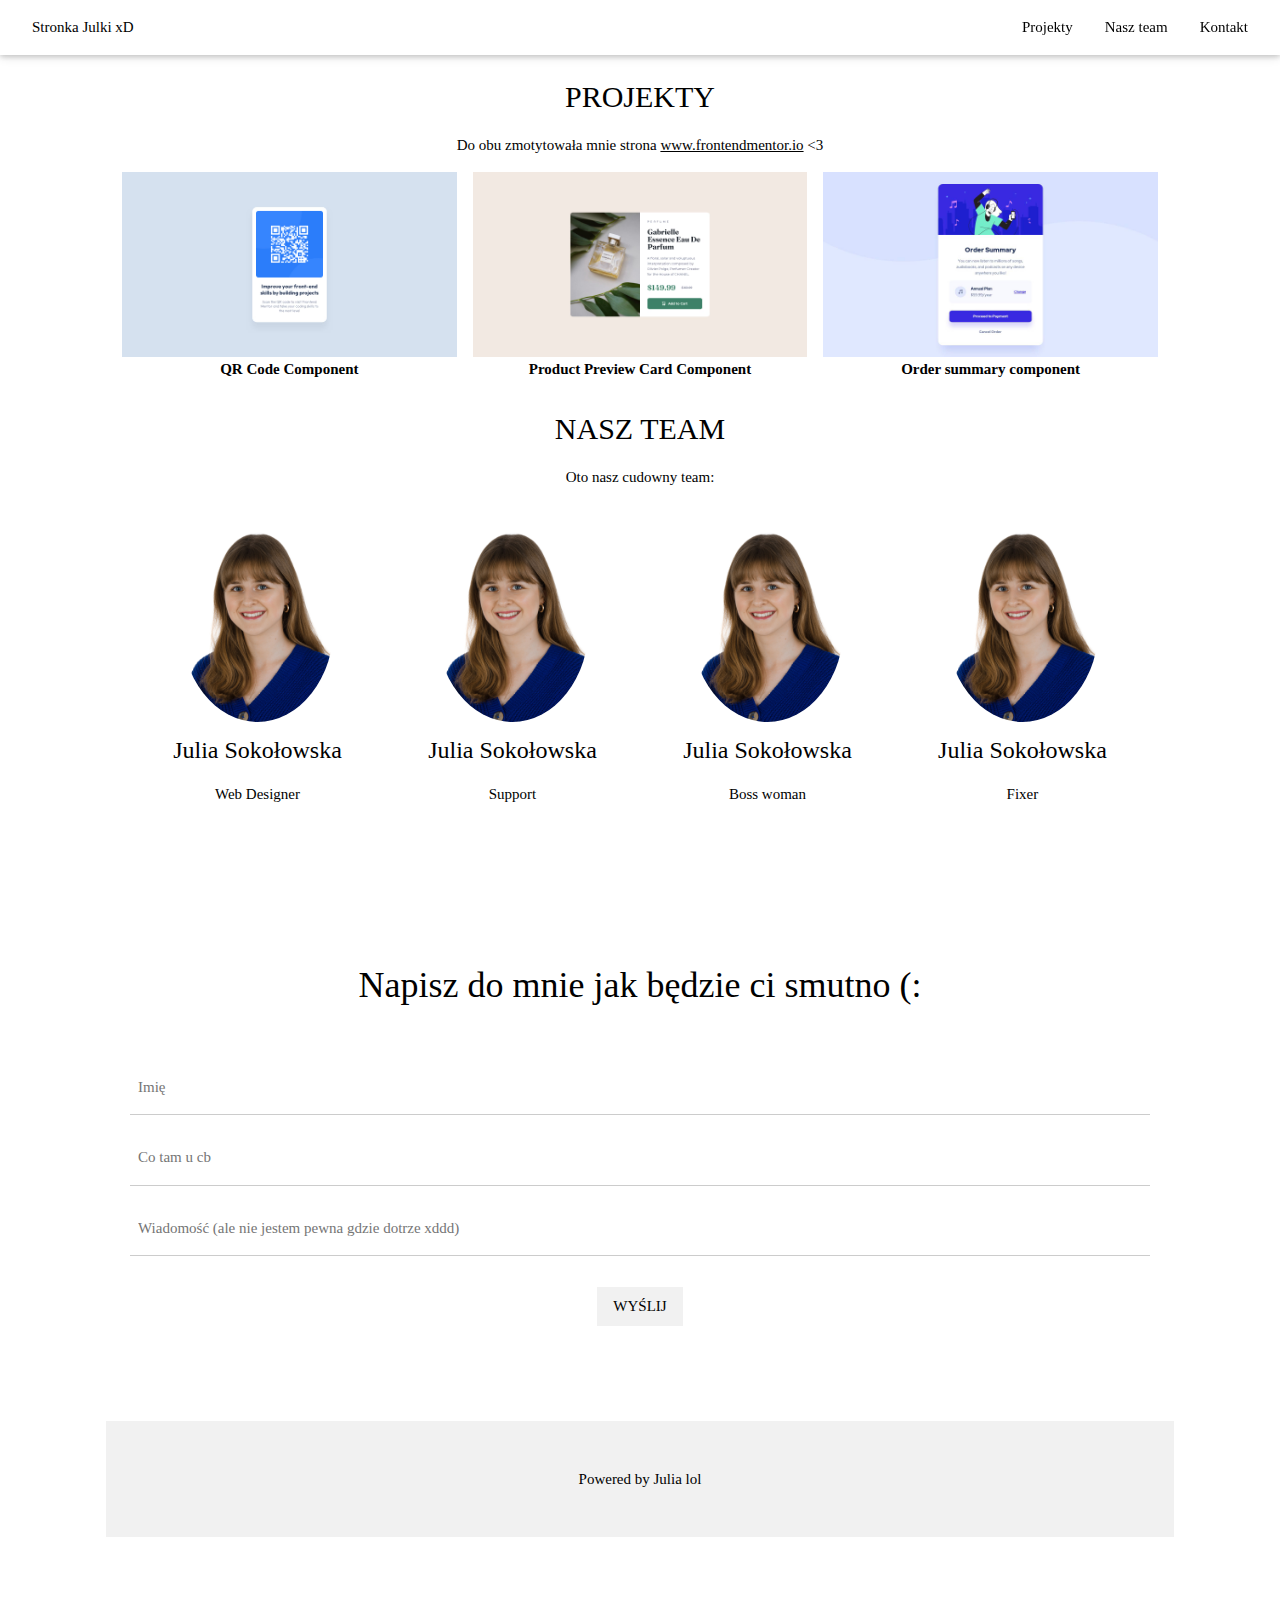
==== commit d2b28b26: "Order summary component" ====
--- a/index.html
+++ b/index.html
@@ -6,10 +6,12 @@
 <meta name="viewport" content="width=device-width, initial-scale=1">
 <link rel="stylesheet" href="index.css">
 <style>
+  html {
+  scroll-behavior: smooth;
+}
 body {font-family: "Times New Roman", Georgia, Serif;}
 h1, h2, h3, h4, h5, h6 {
   font-family: "Playfair Display";
-  letter-spacing: 5px;
 }
 </style>
 </head>
@@ -17,7 +19,7 @@
 
 <!-- Navbar -->
 <div class="w3-top">
-  <div class="w3-bar w3-white w3-padding w3-card" style="letter-spacing:4px;">
+  <div class="w3-bar w3-white w3-padding w3-card">
     <a href="#home" class="w3-bar-item w3-button">Stronka Julki xD</a>
     <!-- Right-sided navbar links. Hide them on small screens -->
     <div class="w3-right w3-hide-small">
@@ -37,24 +39,28 @@
     <p>Do obu zmotytowała mnie strona <a href="https://www.frontendmentor.io/challenges/">www.frontendmentor.io</a> <3</p>
  <div class="w3-row-padding">
     <div class="w3-third w3-container w3-margin-bottom">
-      <a href="QR-code-component/"> <img src="1pro.jpg" alt="Norway" style="width:100%" class="w3-hover-opacity"></a>
+      <a href="QR-code-component/index.html"> <img src="1pro.jpg" alt="Norway" style="width:100%" class="w3-hover-opacity"></a>
       <div class="w3-container w3-white">
-        <p><b>QR Code Component</b></p>
-        <p>Mój pierwszy projekt w html i css. Nie do końca umiem zmieniać wielkość w stosunku do strony i muszę to poprawić</p>
+        <a href="QR-code-component/index.html" class="linking"><b>QR Code Component</b></a>
       </div>
     </div>
     <div class="w3-third w3-container w3-margin-bottom">
-        <a href="Product-preview-card-component/"> <img src="2pro.jpg" alt="Norway" style="width:100%" class="w3-hover-opacity"></a>
+        <a href="Product-preview-card-component/index.html"> <img src="2pro.jpg" alt="Norway" style="width:100%" class="w3-hover-opacity"></a>
       <div class="w3-container w3-white">
-        <p><b>Product Preview Card Component</b></p>
-        <p>Drugie podejście do html i css, miałam ten sam problem co w poprzednim (do poprawienia). Nauczyłam się robić przyciski, które zmieniają kolor po najechaniu xd</p>
+        <a href="Product-preview-card-component/index.html" class="linking"><b>Product Preview Card Component</b></a>
       </div>
     </div>
+    <div class="w3-third w3-container w3-margin-bottom">
+      <a href="Order summary component/index.html"> <img src="3pro.jpg" alt="Norway" style="width:100%" class="w3-hover-opacity"></a>
+    <div class="w3-container w3-white">
+      <a href="Order summary component/index.html" class="linking"><b>Order summary component</b></a>
+    </div>
+  </div>
 
   <!-- Nasz team-->
  
-  <div class="w3-container w3-padding-64 w3-center" id="naszteam">
-    <h2>NASZ TEAM</h2>
+  <div class="w3-container w3-padding-64 w3-center">
+    <h2 id="naszteam">NASZ TEAM</h2>
     <p>Oto nasz cudowny team:</p>
     
     <div class="w3-row"><br>
@@ -88,7 +94,7 @@
     
 
   <!-- Kontakt -->
-  <div class="w3-container w3-padding-64" id="contact">
+  <div class="w3-container w3-padding-64" id="kontakt">
     <h1>Napisz do mnie jak będzie ci smutno (:</h1><br>
     <form action="/action_page.php" target="_blank">
       <p><input class="w3-input w3-padding-16" type="text" placeholder="Imię" required name="Name"></p>
--- a/index.css
+++ b/index.css
@@ -1,6 +1,4 @@
-/* W3.CSS 4.15 December 2020 by Jan Egil and Borge Refsnes */
 html{box-sizing:border-box}*,*:before,*:after{box-sizing:inherit}
-/* Extract from normalize.css by Nicolas Gallagher and Jonathan Neal git.io/normalize */
 html{-ms-text-size-adjust:100%;-webkit-text-size-adjust:100%}body{margin:0}
 article,aside,details,figcaption,figure,footer,header,main,menu,nav,section{display:block}summary{display:list-item}
 audio,canvas,progress,video{display:inline-block}progress{vertical-align:baseline}
@@ -23,7 +21,7 @@
 [type=search]{-webkit-appearance:textfield;outline-offset:-2px}
 [type=search]::-webkit-search-decoration{-webkit-appearance:none}
 ::-webkit-file-upload-button{-webkit-appearance:button;font:inherit}
-/* End extract */
+
 html,body{font-family:Verdana,sans-serif;font-size:15px;line-height:1.5}html{overflow-x:hidden}
 h1{font-size:36px}h2{font-size:30px}h3{font-size:24px}h4{font-size:20px}h5{font-size:18px}h6{font-size:16px}
 .w3-serif{font-family:serif}.w3-sans-serif{font-family:sans-serif}.w3-cursive{font-family:cursive}.w3-monospace{font-family:monospace}
@@ -232,4 +230,15 @@
 .w3-border-light-grey,.w3-hover-border-light-grey:hover,.w3-border-light-gray,.w3-hover-border-light-gray:hover{border-color:#f1f1f1!important}
 .w3-border-dark-grey,.w3-hover-border-dark-grey:hover,.w3-border-dark-gray,.w3-hover-border-dark-gray:hover{border-color:#616161!important}
 .w3-border-pale-red,.w3-hover-border-pale-red:hover{border-color:#ffe7e7!important}.w3-border-pale-green,.w3-hover-border-pale-green:hover{border-color:#e7ffe7!important}
-.w3-border-pale-yellow,.w3-hover-border-pale-yellow:hover{border-color:#ffffcc!important}.w3-border-pale-blue,.w3-hover-border-pale-blue:hover{border-color:#e7ffff!important}+.w3-border-pale-yellow,.w3-hover-border-pale-yellow:hover{border-color:#ffffcc!important}.w3-border-pale-blue,.w3-hover-border-pale-blue:hover{border-color:#e7ffff!important}
+
+.linking{
+	text-decoration: none;
+	border-top: 30px;
+}
+
+.linking:hover {
+	cursor: pointer;
+	color:hsl(224, 23%, 55%);
+	text-decoration: none;
+}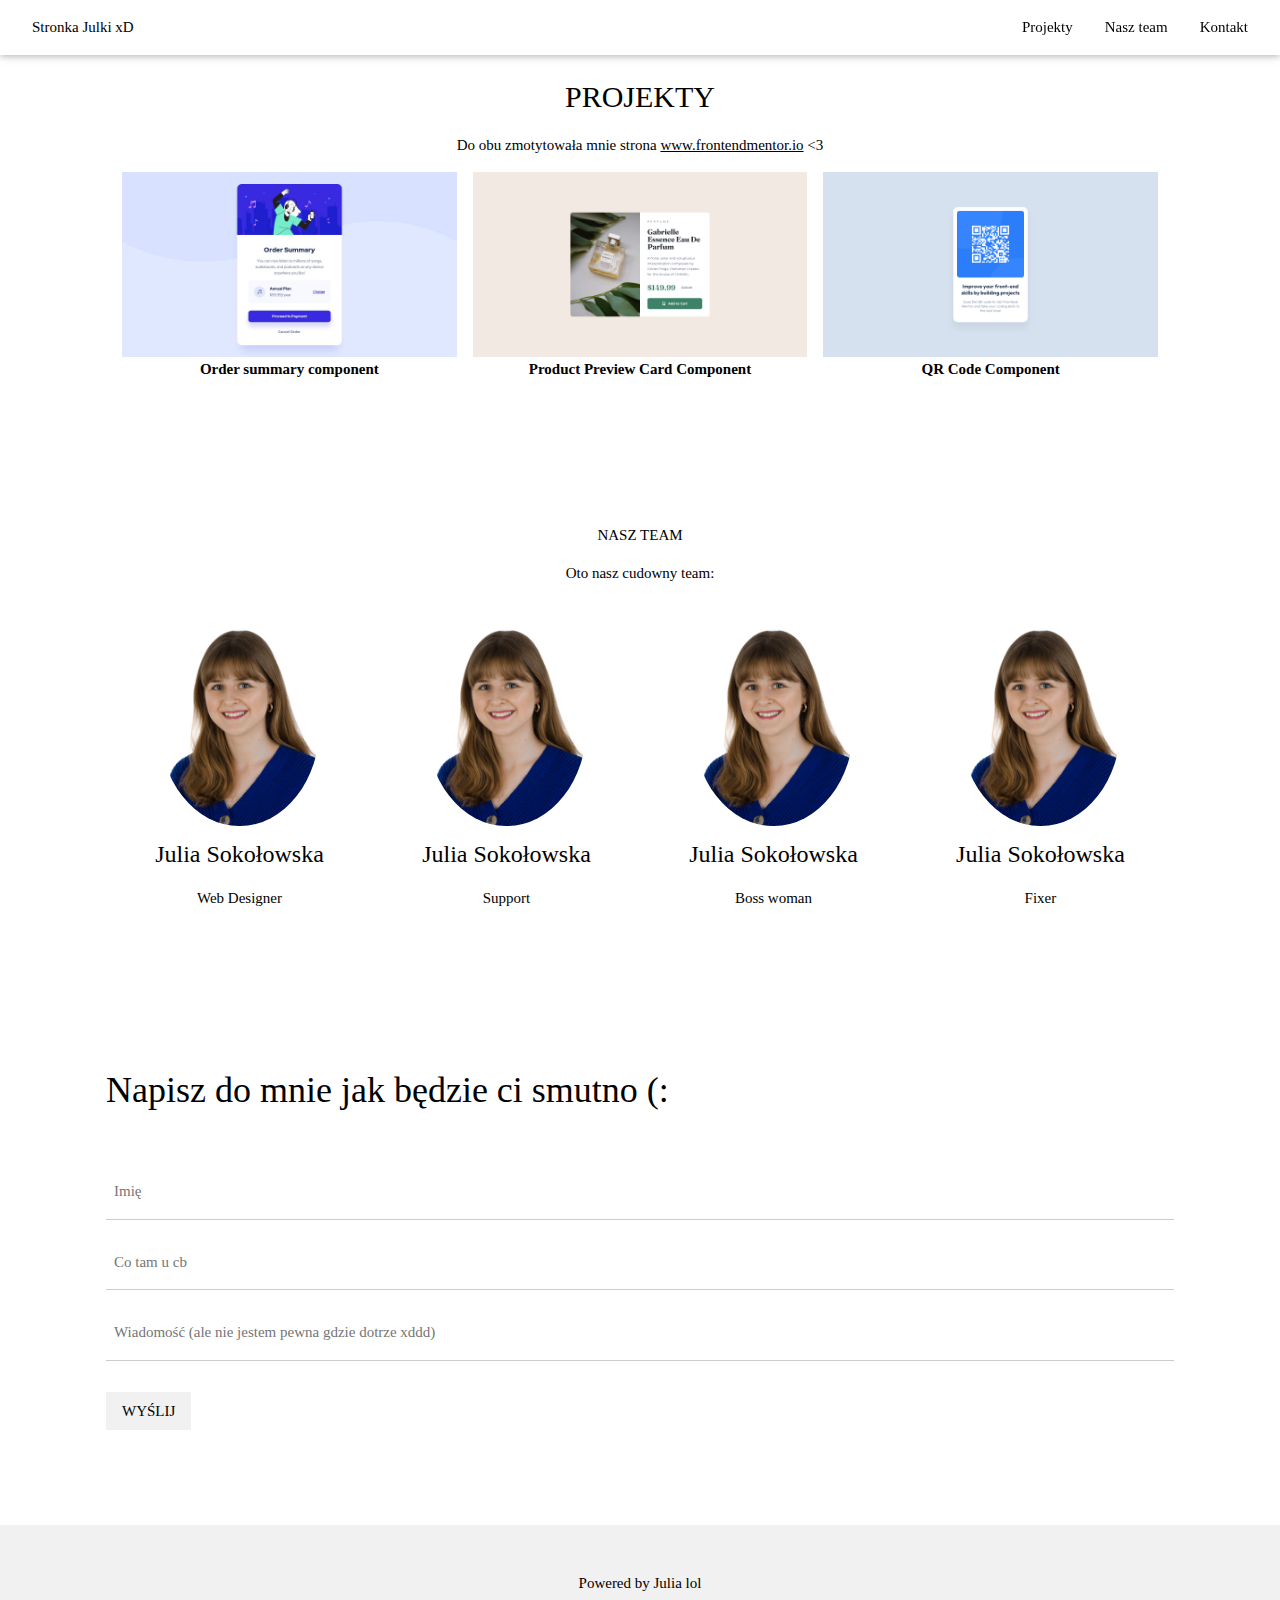
==== commit bddd1968: "changing the order of projects" ====
--- a/index.html
+++ b/index.html
@@ -39,10 +39,10 @@
     <p>Do obu zmotytowała mnie strona <a href="https://www.frontendmentor.io/challenges/">www.frontendmentor.io</a> <3</p>
  <div class="w3-row-padding">
     <div class="w3-third w3-container w3-margin-bottom">
-      <a href="QR-code-component/index.html"> <img src="1pro.jpg" alt="Norway" style="width:100%" class="w3-hover-opacity"></a>
-      <div class="w3-container w3-white">
-        <a href="QR-code-component/index.html" class="linking"><b>QR Code Component</b></a>
-      </div>
+      <a href="Order summary component/index.html"> <img src="3pro.jpg" alt="Norway" style="width:100%" class="w3-hover-opacity"></a>
+    <div class="w3-container w3-white">
+      <a href="Order summary component/index.html" class="linking"><b>Order summary component</b></a>
+    </div>
     </div>
     <div class="w3-third w3-container w3-margin-bottom">
         <a href="Product-preview-card-component/index.html"> <img src="2pro.jpg" alt="Norway" style="width:100%" class="w3-hover-opacity"></a>
@@ -51,16 +51,18 @@
       </div>
     </div>
     <div class="w3-third w3-container w3-margin-bottom">
-      <a href="Order summary component/index.html"> <img src="3pro.jpg" alt="Norway" style="width:100%" class="w3-hover-opacity"></a>
-    <div class="w3-container w3-white">
-      <a href="Order summary component/index.html" class="linking"><b>Order summary component</b></a>
+      <a href="QR-code-component/index.html"> <img src="1pro.jpg" alt="Norway" style="width:100%" class="w3-hover-opacity"></a>
+      <div class="w3-container w3-white">
+        <a href="QR-code-component/index.html" class="linking"><b>QR Code Component</b></a>
+      </div>
     </div>
-  </div>
+</div>
+</div>
 
   <!-- Nasz team-->
  
-  <div class="w3-container w3-padding-64 w3-center">
-    <h2 id="naszteam">NASZ TEAM</h2>
+  <div class="w3-container w3-padding-64 w3-center" id="naszteam">
+    <h2">NASZ TEAM</h2>
     <p>Oto nasz cudowny team:</p>
     
     <div class="w3-row"><br>
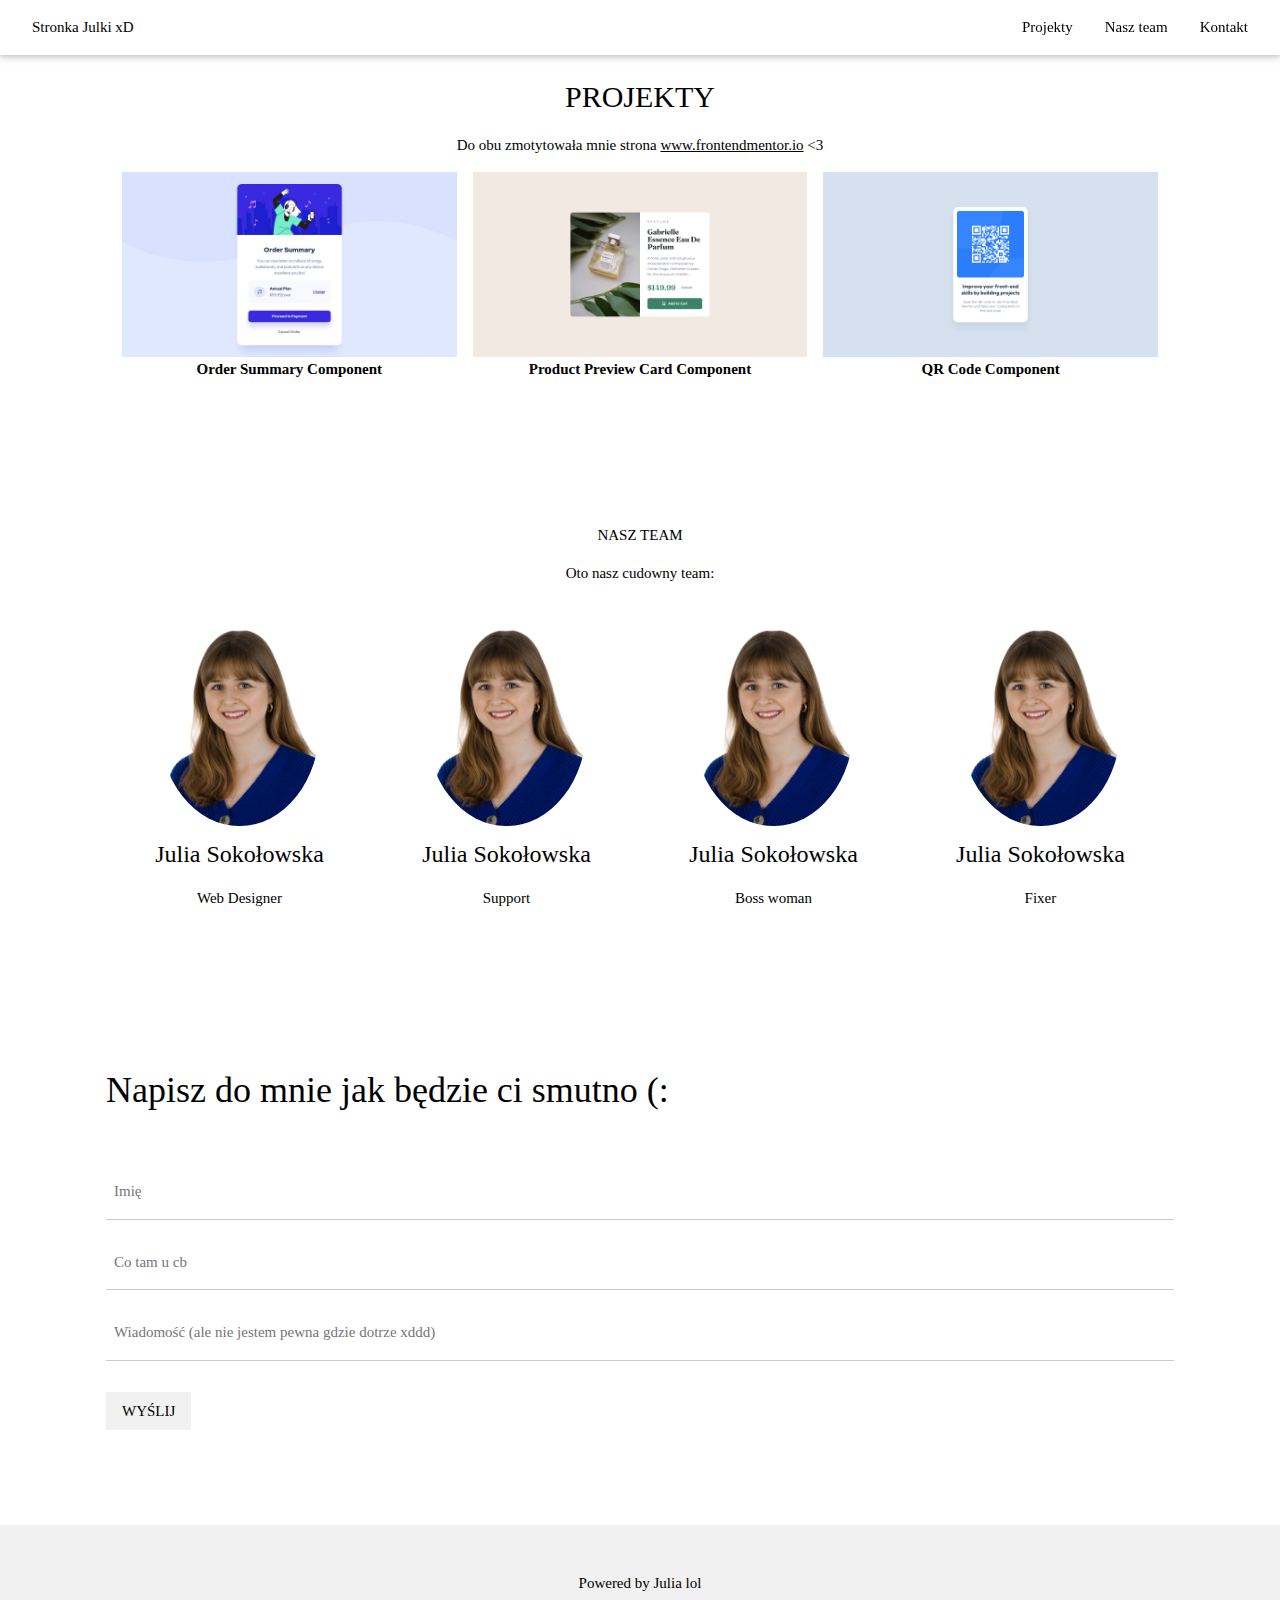
==== commit 4eae76fd: "Update index.html" ====
--- a/index.html
+++ b/index.html
@@ -41,7 +41,7 @@
     <div class="w3-third w3-container w3-margin-bottom">
       <a href="Order summary component/index.html"> <img src="3pro.jpg" alt="Norway" style="width:100%" class="w3-hover-opacity"></a>
     <div class="w3-container w3-white">
-      <a href="Order summary component/index.html" class="linking"><b>Order summary component</b></a>
+      <a href="Order summary component/index.html" class="linking"><b>Order Summary Component</b></a>
     </div>
     </div>
     <div class="w3-third w3-container w3-margin-bottom">
